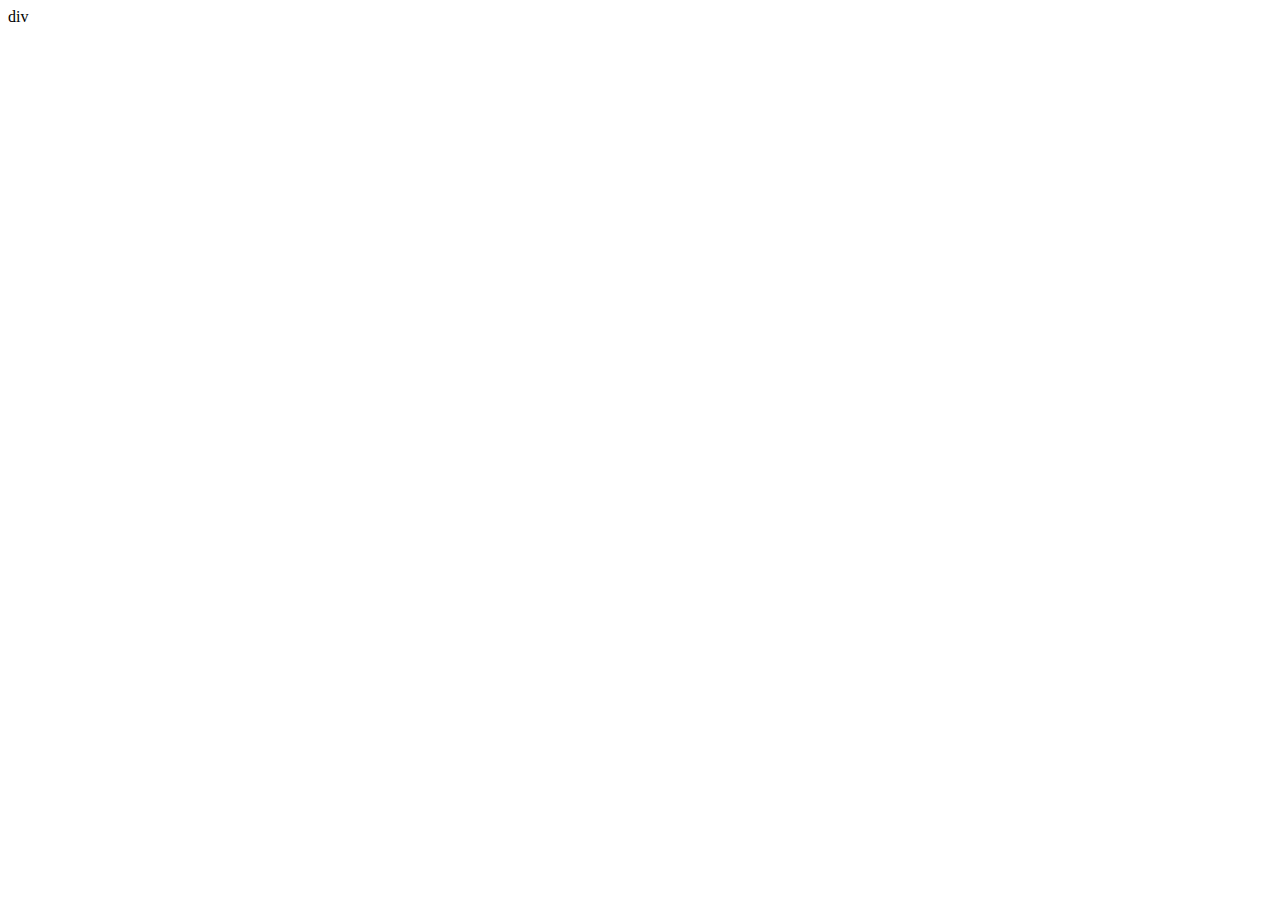
==== Krunker_Related.html @ 4b7a557a "krunker" ====
<!DOCTYPE html>
<html lang="en">
<head>
    <meta charset="UTF-8">
    <meta http-equiv="X-UA-Compatible" content="IE=edge">
    <meta name="viewport" content="width=device-width, initial-scale=1.0">
    <title>Document</title>
</head>
<body>
    div
</body>
</html>
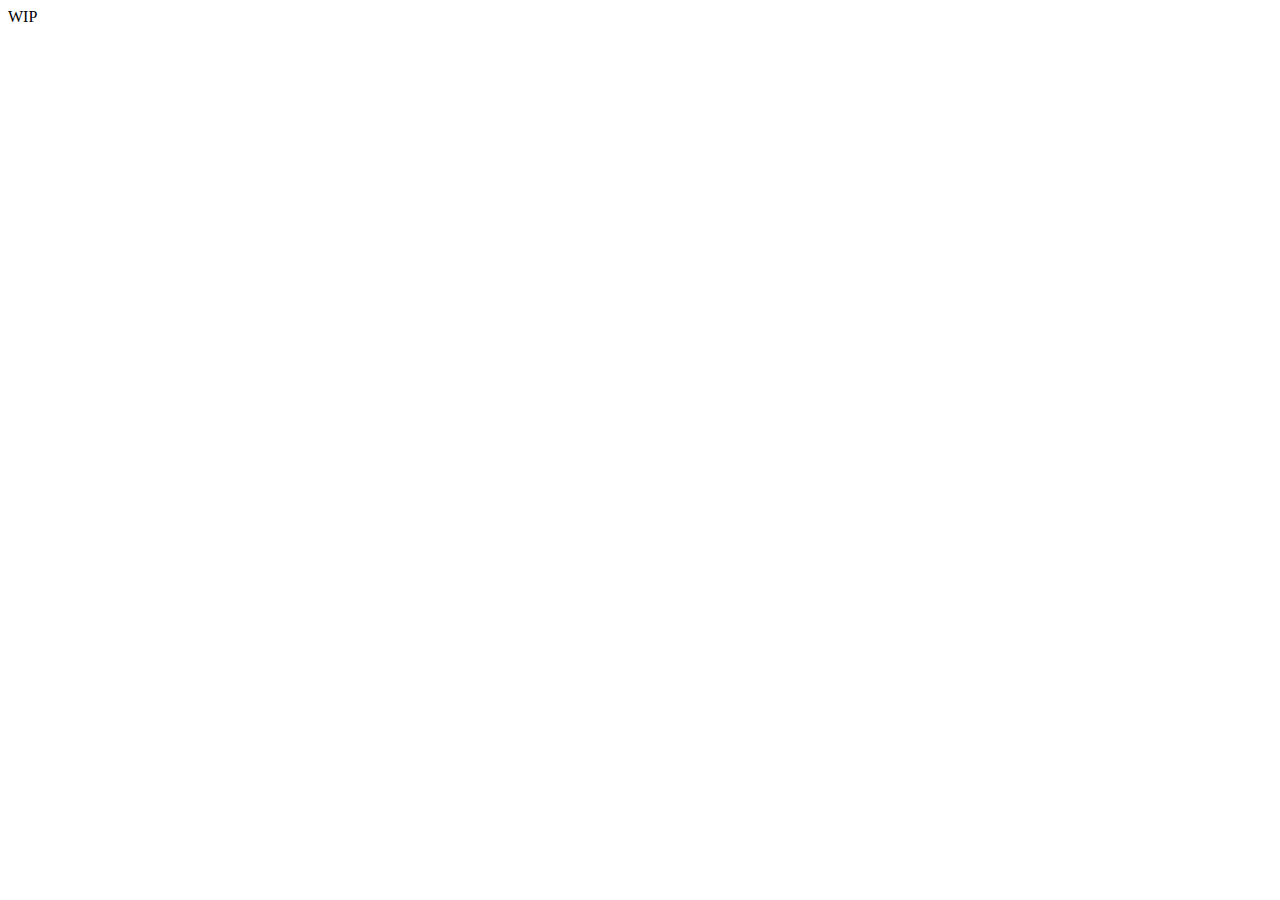
==== commit 8b6c0db5: "a" ====
--- a/Krunker_Related.html
+++ b/Krunker_Related.html
@@ -7,6 +7,6 @@
     <title>Document</title>
 </head>
 <body>
-    div
+    WIP
 </body>
 </html>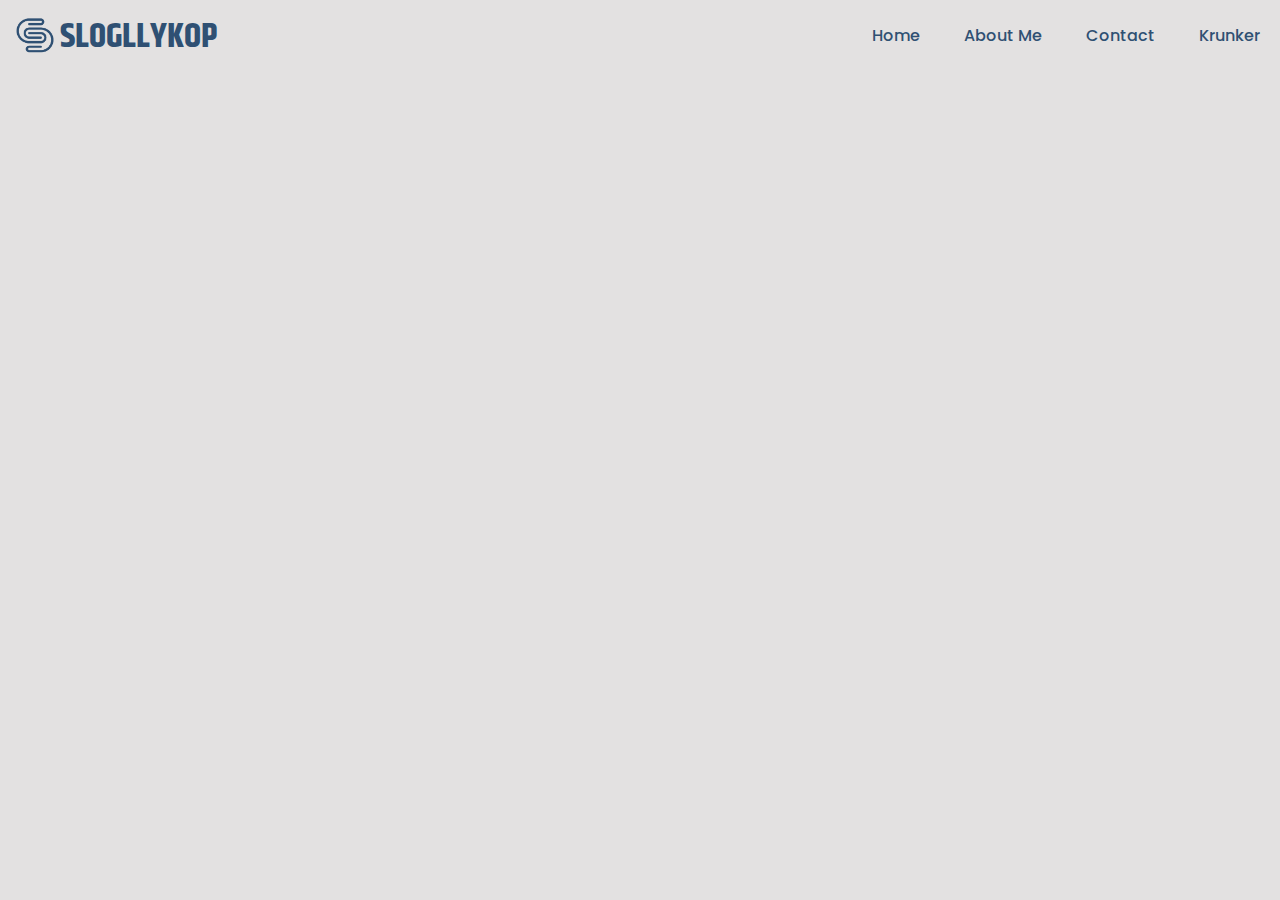
==== commit 7e489106: "scrollbars" ====
--- a/Krunker_Related.html
+++ b/Krunker_Related.html
@@ -1,12 +1,33 @@
 <!DOCTYPE html>
 <html lang="en">
-<head>
-    <meta charset="UTF-8">
-    <meta http-equiv="X-UA-Compatible" content="IE=edge">
-    <meta name="viewport" content="width=device-width, initial-scale=1.0">
-    <title>Document</title>
-</head>
+    <head>
+        <meta charset="UTF-8">
+        <meta http-equiv="X-UA-Compatible" content="IE=edge">
+        <meta name="viewport" content="width=device-width, initial-scale=1.0">
+        <meta name="description" content="Personal Website">
+        <link rel="stylesheet" href="css/style_krunker.css">
+        <link href="https://fonts.googleapis.com/icon?family=Material+Icons" rel="stylesheet">
+        <!--Title and Icon-->
+        <title>Slogllykop</title>
+        <link rel="icon" href="/favicon.ico">
+    </head>
 <body>
-    WIP
+    <div class="navbar">
+        <div class="navLeft">
+            <img src="img/logo.png" class="logo" alt="S">
+            <h1>SLOGLLYKOP</h1>
+        </div>
+        <div class="navRight">
+            <ul class="navItems">
+                <li><a href="index.html">Home</a></li>
+                <li><a href="index.html#aboutMe">About Me</a></li>
+                <li><a href="index.html#contact">Contact</a></li>
+                <li><a href="/Krunker_Related.html">Krunker</a></li>
+            </ul>
+        </div>
+    </div>
+    <div> 
+        <b class="AMtext">WIP</b> 
+    </div>
 </body>
 </html>--- a/css/style_krunker.css
+++ b/css/style_krunker.css
@@ -0,0 +1,142 @@
+/*Fonts*/
+@import url('https://fonts.googleapis.com/css2?family=Poppins:ital,wght@0,100;0,200;0,300;0,400;0,500;0,600;0,700;0,800;0,900;1,100;1,200;1,300;1,400;1,500;1,600;1,700;1,800;1,900&display=swap');
+@import url('https://fonts.googleapis.com/css2?family=Khand:wght@700&display=swap');
+
+
+
+/*Variables*/
+:root {
+    --navfont: 'Khand', Arial, Helvetica, sans-serif;
+    --font: 'Poppins', Arial, Helvetica, sans-serif;
+    --accent: #009aff;
+    --text: #2f5073;
+    --text-hover: #18293b;
+}
+
+
+/*MISC*/
+* {
+    margin: 0%;
+    padding: 0%;
+}
+
+::selection {
+    background-color: #2f5073;
+    color: #e3e1e1;
+}
+
+html {
+    scroll-behavior: smooth;
+}
+
+body {
+    background-color: #e3e1e1;
+}
+
+::-webkit-scrollbar {
+    width: 7px;
+}
+
+::-webkit-scrollbar-track {
+    background: #e3e1e1;
+}
+
+::-webkit-scrollbar-thumb {
+    background: var(--text);
+    border-radius: 32px;
+}
+
+::-webkit-scrollbar-thumb:hover {
+    background: var(--text-hover);
+}
+
+.material-icons {
+    font-family: 'Material Icons';
+    font-weight: normal;
+    font-style: normal;
+    font-size: 24px;  /* Preferred icon size */
+    display: inline-block;
+    line-height: 1;
+    text-transform: none;
+    letter-spacing: normal;
+    word-wrap: normal;
+    white-space: nowrap;
+    direction: ltr;
+  
+    /* Support for all WebKit browsers. */
+    -webkit-font-smoothing: antialiased;
+    /* Support for Safari and Chrome. */
+    text-rendering: optimizeLegibility;
+  
+    /* Support for Firefox. */
+    -moz-osx-font-smoothing: grayscale;
+  
+    /* Support for IE. */
+    font-feature-settings: 'liga';
+}
+
+
+/*Navbar*/
+.navbar {
+    position: fixed;
+    display: flex;
+    flex-direction: row;
+    justify-content: space-between;
+    align-items: center;
+    flex-wrap: wrap;
+    width: 100%;
+    height: 70px;
+    z-index: 2;
+    background-color: #e3e1e1;
+}
+
+/*nav left*/
+.logo {
+    width: 50px;
+    height: auto;
+    margin-left: 10%;
+    cursor: pointer;
+    fill: var(--text);
+    user-select: none;
+}
+.navLeft {
+    display: flex;
+    flex-direction: row;
+    align-items: center;
+    justify-content: center;
+}
+
+.navLeft h1 {
+    font-family: var(--navfont);
+    font-size: 35px;
+    color: var(--text);
+    text-align: center;
+    vertical-align: middle;
+    padding-top: 3px;
+    user-select: none;
+    cursor: pointer;
+}
+
+/*nav right*/
+.navItems {
+    list-style: none;
+}
+
+.navItems li {
+    display: inline-block;
+    padding: 0px 20px;
+}
+
+.navItems li a {
+    text-decoration: none;
+    color: var(--text);
+    font-family: var(--font);
+    transition: all .3s ease 0s;
+    font-weight: 500;
+    user-select: none;
+}
+
+.navItems li a:hover {
+    color: var(--text-hover);
+    border-bottom: 3px solid var(--text-hover);
+}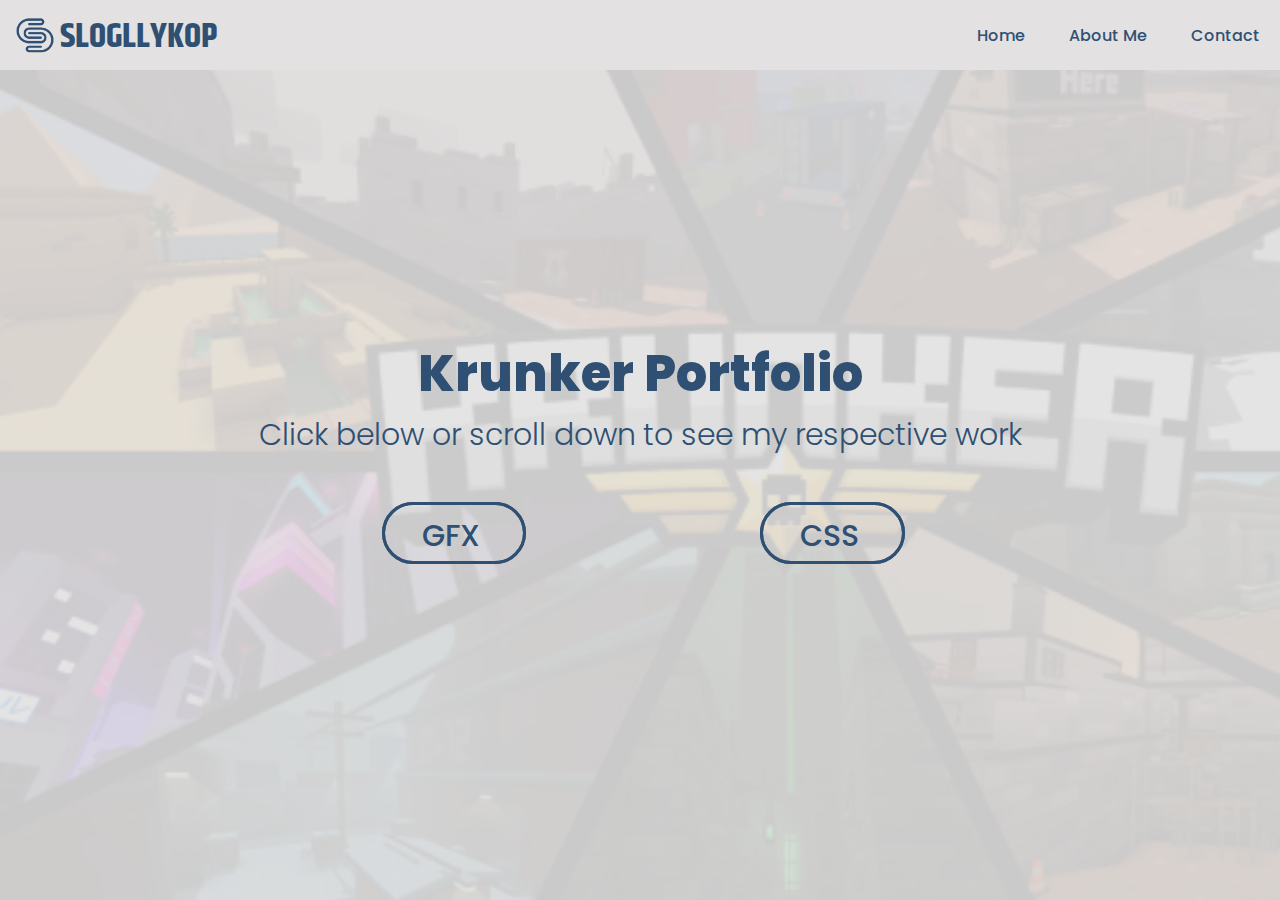
==== commit e27fff98: "Krunker Home" ====
--- a/Krunker_Related.html
+++ b/Krunker_Related.html
@@ -12,6 +12,7 @@
         <link rel="icon" href="/favicon.ico">
     </head>
 <body>
+    <!--Navigation Bar-->
     <div class="navbar">
         <div class="navLeft">
             <img src="img/logo.png" class="logo" alt="S">
@@ -22,12 +23,18 @@
                 <li><a href="index.html">Home</a></li>
                 <li><a href="index.html#aboutMe">About Me</a></li>
                 <li><a href="index.html#contact">Contact</a></li>
-                <li><a href="/Krunker_Related.html">Krunker</a></li>
+                <!--<li><a href="/Krunker_Related.html">Krunker</a></li>-->
             </ul>
         </div>
     </div>
-    <div> 
-        <b class="AMtext">WIP</b> 
+    <!--Content-->
+    <div class="KrunkePortfolio">
+        <h class="KPtext">Krunker Portfolio</h>
+        <p class="KPsubtext">Click below or scroll down to see my respective work</p>
+        <div class="KPHbuttons">
+            <a href="#GFXarea" class="GFX">GFX</a>
+            <a href="#CSSarea" class="CSS">CSS</a>
+        </div>
     </div>
 </body>
 </html>--- a/css/style_krunker.css
+++ b/css/style_krunker.css
@@ -139,4 +139,113 @@
 .navItems li a:hover {
     color: var(--text-hover);
     border-bottom: 3px solid var(--text-hover);
+}
+
+
+/*Krunke Portfolio Home*/
+.KrunkePortfolio {
+    position: relative;
+    display: flex;
+    width: 100%;
+    height: 100vh;
+    justify-content: center;
+    align-items: center;
+    align-content: flex-end;
+    flex-direction: column;
+    user-select: none;
+} 
+
+.KrunkePortfolio::before {
+    content: " ";
+    position: absolute;
+    background-image: url(/img/krunker_background.jpg);
+    background-repeat: no-repeat;
+    background-size: cover;
+    width: 100%;
+    height: 100vh;
+    z-index: -1;
+    opacity: .1;
+}
+
+.KPHbuttons {
+    display: flex;
+    flex-direction: row;
+    justify-content: space-around;
+}
+
+.KPtext {
+    font-family: var(--font);
+    font-weight: 800;
+    color: var(--text);
+    font-size: 50px;
+}
+
+.KPsubtext {
+    font-family: var(--font);
+    font-weight: 300;
+    color: var(--text);
+    font-size: 30px;
+}
+
+.KPHbuttons a {
+    text-decoration: none;
+    font-family: var(--font);
+    color: var(--text);
+    font-weight: 500;
+    font-size: 30px;
+    margin-top: 50px;
+}
+
+.GFX{
+    margin-right: 4em;
+    position: relative;
+    padding: 5px 40px;
+}
+
+.GFX::after, .GFX::before {
+    content: " ";
+    position: absolute;
+    border: 3px solid var(--text);
+    width: 100%;
+    height: 100%;
+    z-index: -1;
+    left: 0;
+    bottom: 0;
+    transition: transform .3s ease;
+    border-radius: 32px;
+}
+
+.GFX:hover::after {
+    transform: translate(5px, 5px);
+}
+
+.GFX:hover::before {
+    transform: translate(-5px, -5px);
+}
+
+.CSS {
+    margin-left: 4em;
+    position: relative;
+    padding: 5px 40px;
+}
+
+.CSS::after, .CSS::before {
+    content: " ";
+    position: absolute;
+    border: 3px solid var(--text);
+    width: 100%;
+    height: 100%;
+    z-index: -1;
+    left: 0;
+    bottom: 0;
+    transition: transform .3s ease;
+    border-radius: 32px;
+}
+
+.CSS:hover::after {
+    transform: translate(5px, -5px) !important;
+}
+
+.CSS:hover::before {
+    transform: translate(-5px, 5px);
 }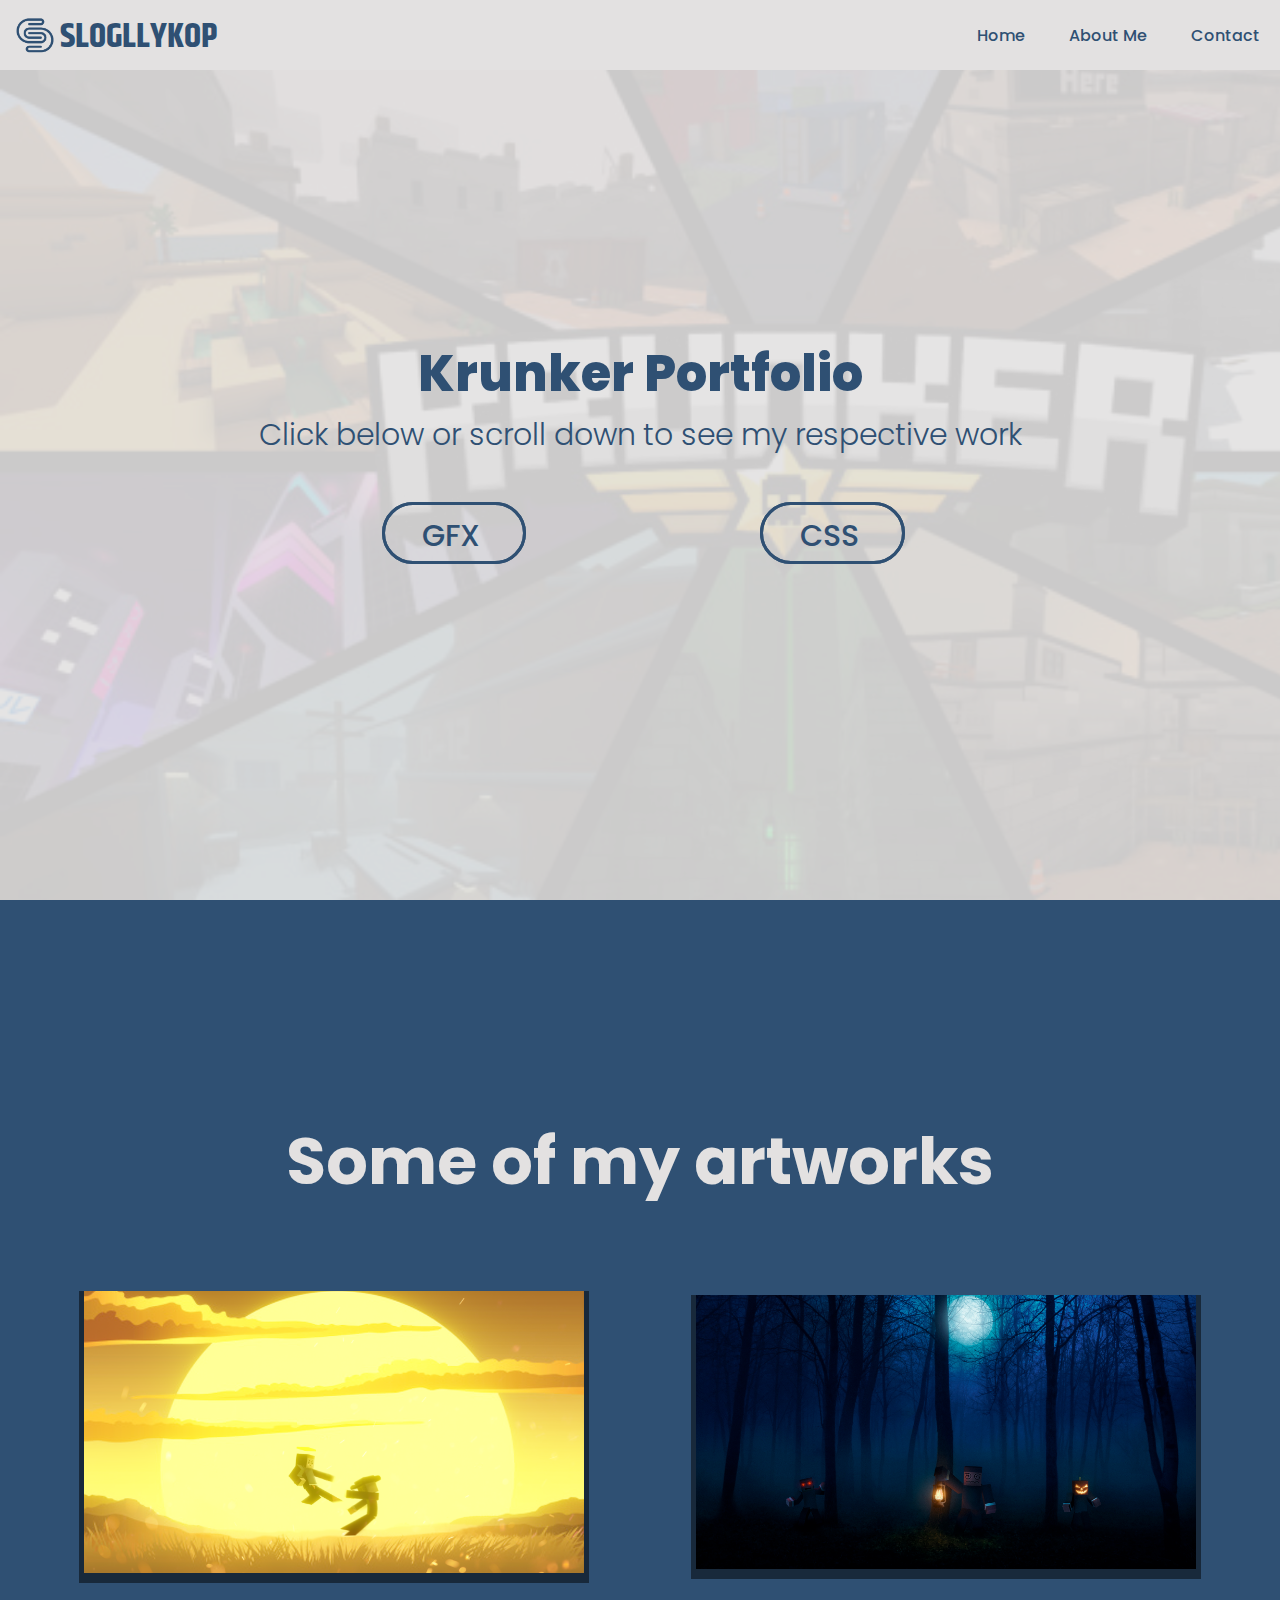
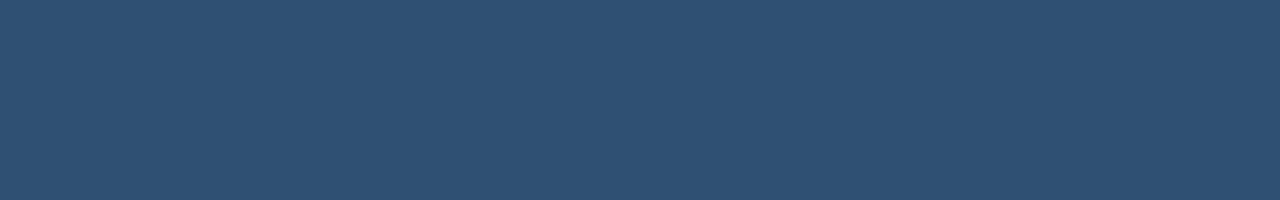
==== commit 7c5a04d8: "GFX area" ====
--- a/Krunker_Related.html
+++ b/Krunker_Related.html
@@ -36,5 +36,31 @@
             <a href="#CSSarea" class="CSS">CSS</a>
         </div>
     </div>
+    <!--GFX-->
+    <div id="GFXarea">
+        <h1 class="GFXtext">Some of my artworks</h1>
+        <div class="GFXitems">
+            <!--Image 1-->
+            <div class="GFXimg1">
+                <a href="#GFXlightbox1">
+                    <img class="GFXthumb" src="/img/GFX_1.png" alt="">
+                </a>
+            </div>
+            <div id="GFXlightbox1">
+                <a class="GFXclose" href="#GFXarea"></a>
+                <img src="/img/GFX_1.png" alt="">
+            </div>
+            <!--Image 2-->
+            <div class="GFXimg2">
+                <a href="#GFXlightbox2">
+                    <img class="GFXthumb" src="/img/GFX_2.jpg" alt="">
+                </a>
+            </div>
+            <div id="GFXlightbox2">
+                <a class="GFXclose" href="#GFXarea"></a>
+                <img src="/img/GFX_2.jpg" alt="">
+            </div>
+        </div>
+    </div>
 </body>
 </html>--- a/css/style_krunker.css
+++ b/css/style_krunker.css
@@ -248,4 +248,113 @@
 
 .CSS:hover::before {
     transform: translate(-5px, 5px);
+}
+
+
+/*GFX*/
+#GFXarea {
+    position: relative;
+    width: 100%;
+    height: 100vh;
+    display: flex;
+    justify-content: center;
+    align-items: center;
+    flex-direction: column;
+    background-color: var(--text);
+}
+
+.GFXtext {
+    font-family: var(--font);
+    color: #e3e1e1;
+    font-size: 65px;
+}
+
+.GFXitems {
+    margin-top: 5em;
+    display: flex;
+    flex-direction: row;
+    justify-content: center;
+    align-items: center;
+}
+
+.GFXthumb {
+    width: 500px;
+    height: auto;
+    border-bottom: 10px solid var(--text-hover);
+    border-left: 5px solid var(--text-hover); 
+    border-right: 5px solid var(--text-hover);
+}
+
+#GFXlightbox1 {
+    position: fixed;
+    top: 0%;
+    left: 0%;
+    height: 100vh;
+    width: 100vw;
+    background-color: rgba(0, 0, 0, .5);
+    display: flex;
+    align-items: center;
+    justify-content: center;
+    padding-top: 3%;
+    transform: scale(0,1);
+    transform-origin: left;
+    transition: transform .15s ease-in-out;
+}
+
+#GFXlightbox1:target {
+    transform: scale(1,1);
+}
+
+.GFXclose {
+    position: absolute;
+    width: 25px;
+    height: 25px;
+    background-color: rgba(0, 0, 0, .1);
+    top: 15.5%;
+    right: 17%;
+    border-radius: 50%;
+    text-decoration: none;
+    display: flex;
+    align-items: center;
+    justify-content: center;
+}
+
+.GFXclose::after {
+    content: "X";
+    font-family: var(--font);
+    color: #e3e1e1;
+    font-weight: 900;
+}
+
+#GFXlightbox2 {
+    position: fixed;
+    top: 0%;
+    left: 0%;
+    height: 100vh;
+    width: 100vw;
+    background-color: rgba(0, 0, 0, .5);
+    display: flex;
+    align-items: center;
+    justify-content: center;
+    padding-top: 3%;
+    transform: scale(0,1);
+    transform-origin: right;
+    transition: transform .15s ease-in-out;
+}
+
+#GFXlightbox2:target {
+    transform: scale(1,1);
+}
+
+#GFXlightbox2 img {
+    width: 853px;
+    height: auto;
+}
+
+.GFXimg1 {
+    margin-right: 5%;
+}
+
+.GFXimg2 {
+    margin-left: 5%;
 }